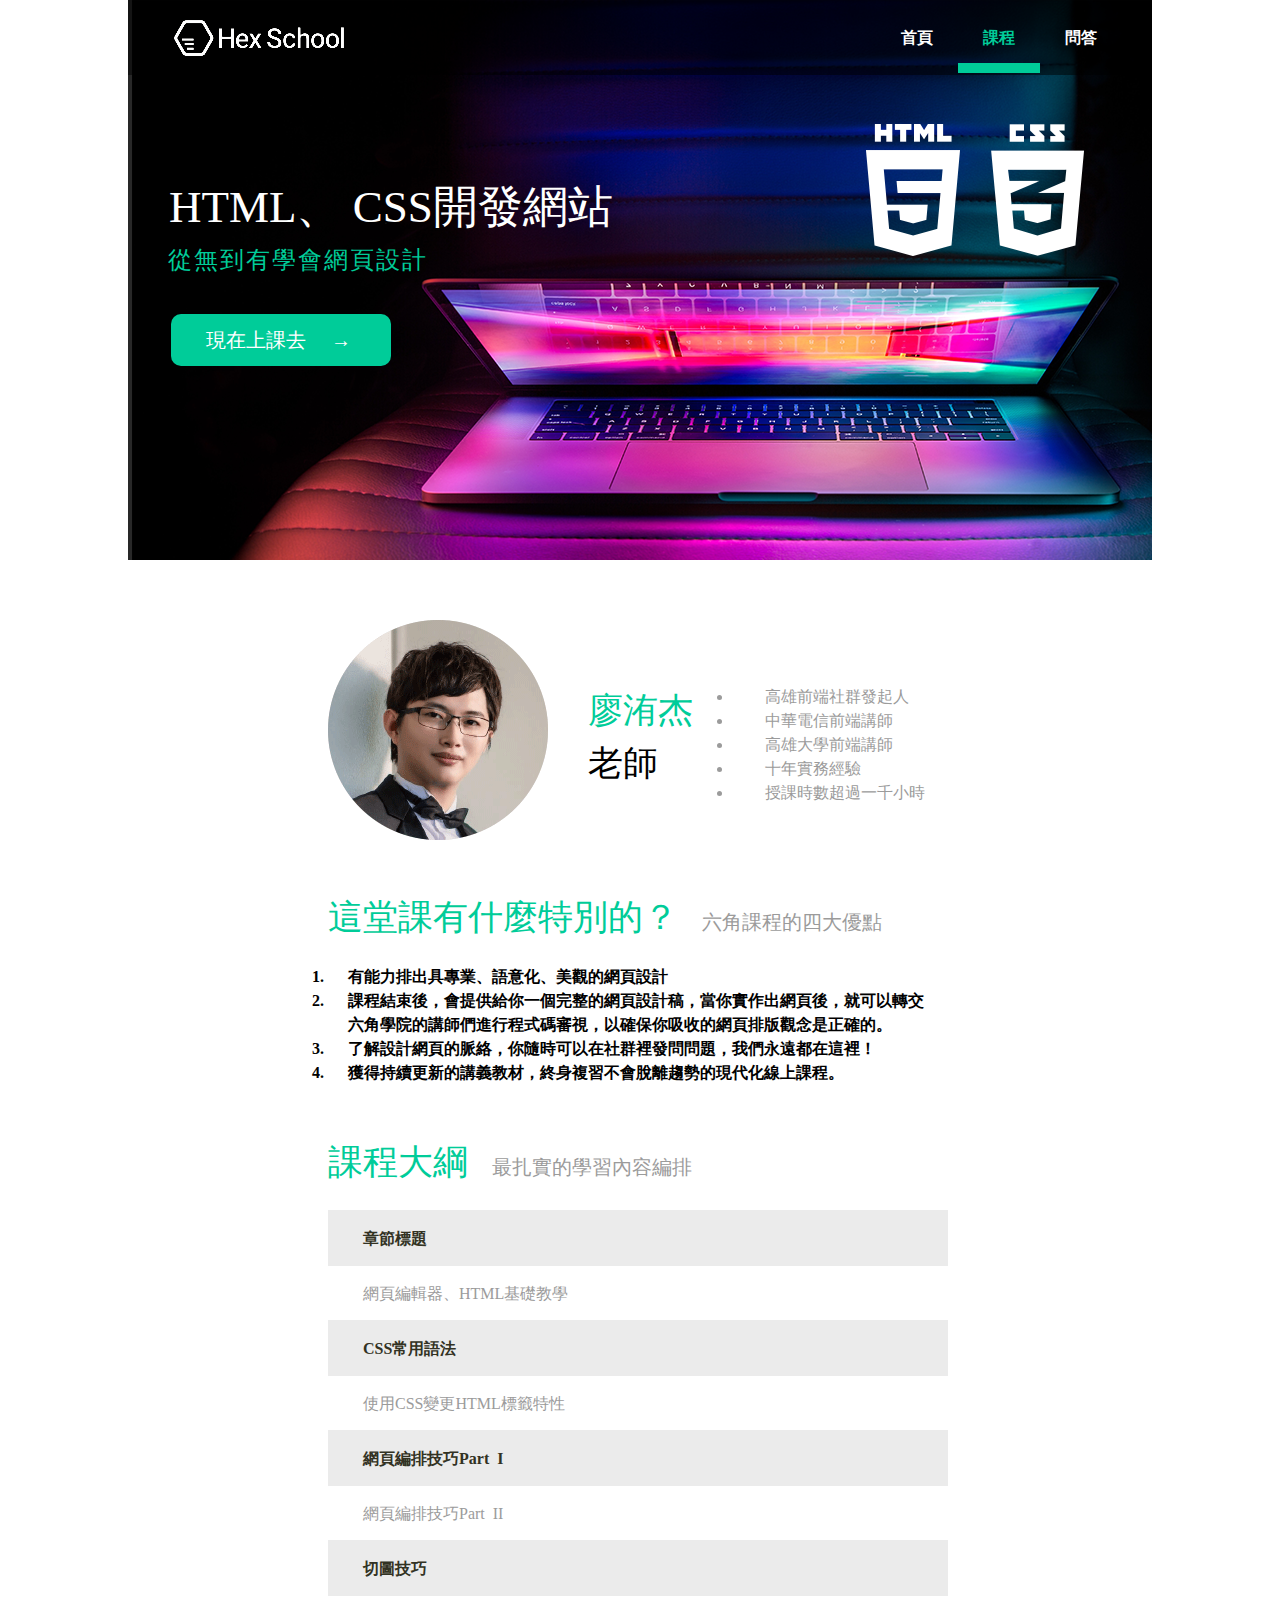
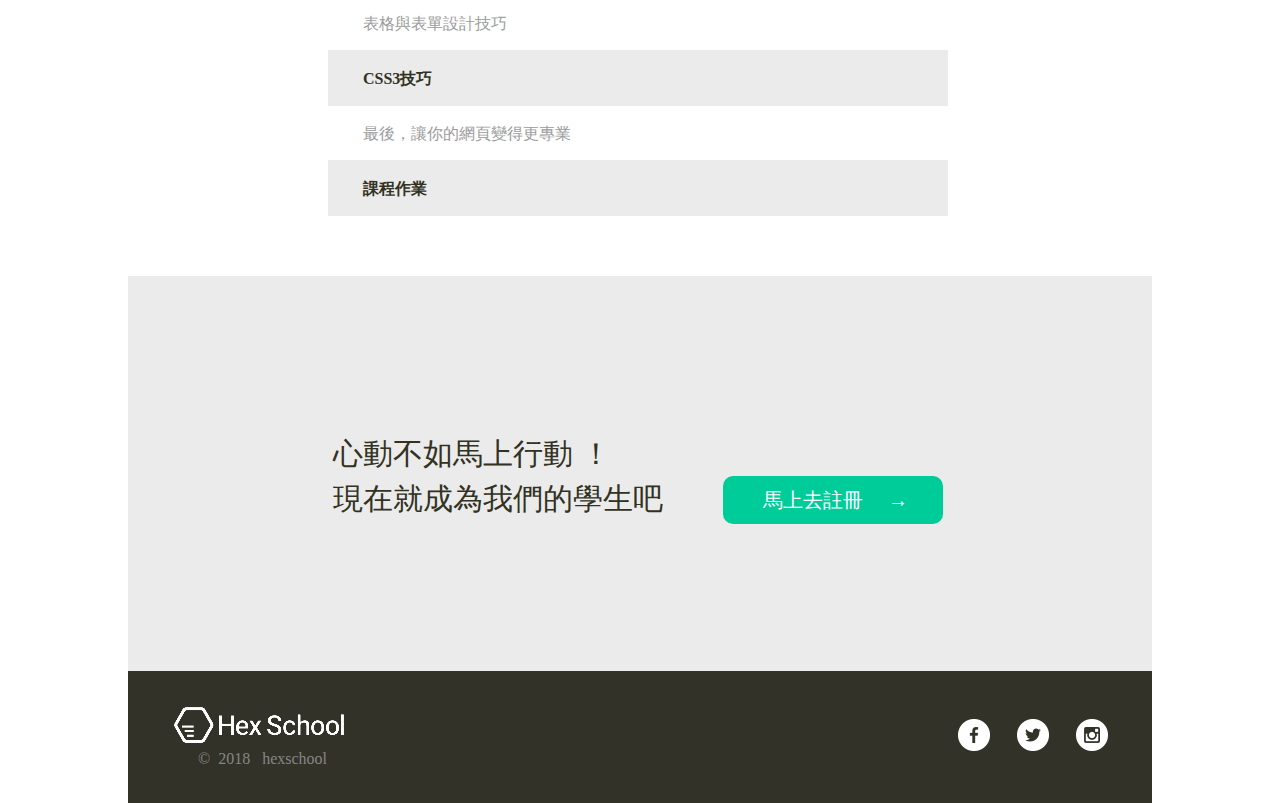
==== course.html @ 35beb8f0 "first commit" ====
<!DOCTYPE html>
<html lang="en">
<head>
  <meta charset="UTF-8">
  <meta name="viewport" content="width=device-width, initial-scale=1.0">
  <title>Document</title>
  <link rel="stylesheet" href="css/all.css">
  <link rel="stylesheet" href="css/course.css">
</head>
<body>
  <div class="wrap">
    <div class="header">
      <div class="list">
          <a href="#" class="logo">logo</a>
        <ul>
          <li><a href="index.html">首頁</a></li>
          <li><a href="course.html" class="mark">課程</a></li>
          <li><a href="qa.html">問答</a></li>
        </ul>
      </div>
      <h1>HTML、&nbsp;CSS開發網站</h1>
      <p>從無到有學會網頁設計</p>
      <a href="#" class="link">現在上課去&emsp; &rarr;</a>
      <img src="img/html.png" alt="" class="html">
      <img src="img/CSS.png" alt="" class="css">
    </div>
    <div class="content">
      <div class="teacher">
        <img src="img/teacher.png" alt="">
        <h2>
          廖洧杰
          <br>
          <span>老師</span>
        </h2>
        <ul>
          <li>高雄前端社群發起人</li>
          <li>中華電信前端講師</li>
          <li>高雄大學前端講師</li>
          <li>十年實務經驗</li>
          <li>授課時數超過一千小時</li>
        </ul>
      </div>
      <div class="pros">
        <h2>
          這堂課有什麼特別的？
        </h2>
        <p>
          六角課程的四大優點
        </p>
        <ol>
          <li>有能力排出具專業、語意化、美觀的網頁設計</li>
          <li>課程結束後，會提供給你一個完整的網頁設計稿，當你實作出網頁後，就可以轉交六角學院的講師們進行程式碼審視，以確保你吸收的網頁排版觀念是正確的。</li>
          <li>了解設計網頁的脈絡，你隨時可以在社群裡發問問題，我們永遠都在這裡！</li>
          <li>獲得持續更新的講義教材，終身複習不會脫離趨勢的現代化線上課程。</li>
        </ol>
      </div>
      <div class="outline">
        <h2>課程大綱</h2>
        <p>最扎實的學習內容編排</p>
        <table>
          <tr><td class="dark">章節標題</td></tr>
          <tr><td>網頁編輯器、HTML基礎教學</td></tr>
          <tr><td class="dark">CSS常用語法</td></tr>
          <tr><td>使用CSS變更HTML標籤特性</td></tr>
          <tr><td class="dark">網頁編排技巧Part&nbsp; I</td></tr>
          <tr><td>網頁編排技巧Part&nbsp; II</td></tr>
          <tr><td class="dark">切圖技巧</td></tr>
          <tr><td>表格與表單設計技巧</td></tr>
          <tr><td class="dark">CSS3技巧</td></tr>
          <tr><td>最後，讓你的網頁變得更專業</td></tr>
          <tr><td class="dark">課程作業</td></tr>
        </table>
      </div>
      <div class="register">
        <h2>
          心動不如馬上行動&nbsp;！
          <br>
          現在就成為我們的學生吧
        </h2>
        <a href="#">馬上去註冊&emsp; &rarr;</a>
      </div>
    </div>
    <div class="footer">
      <div>
        <img src="img/logo.png" alt="">
        <p>©&ensp;2018&ensp; hexschool</p>
      </div>
      <div>
        <a href="#" class="fb">fb</a>
        <a href="#" class="tw">tw</a>
        <a href="#" class="ig">ig</a>
      </div>
    </div>
  </div>
</body>
</html>
---- css/all.css ----
/* http://meyerweb.com/eric/tools/css/reset/ 
   v2.0 | 20110126
   License: none (public domain)
*/

html, body, div, span, applet, object, iframe,
h1, h2, h3, h4, h5, h6, p, blockquote, pre,
a, abbr, acronym, address, big, cite, code,
del, dfn, em, img, ins, kbd, q, s, samp,
small, strike, strong, sub, sup, tt, var,
b, u, i, center,
dl, dt, dd, ol, ul, li,
fieldset, form, label, legend,
table, caption, tbody, tfoot, thead, tr, th, td,
article, aside, canvas, details, embed, 
figure, figcaption, footer, header, hgroup, 
menu, nav, output, ruby, section, summary,
time, mark, audio, video {
	margin: 0;
	padding: 0;
	border: 0;
	font-size: 100%;
	font: inherit;
	vertical-align: baseline;
}
/* HTML5 display-role reset for older browsers */
article, aside, details, figcaption, figure, 
footer, header, hgroup, menu, nav, section {
	display: block;
}
body {
	line-height: 1;
}
ol, ul {
	list-style: none;
}
blockquote, q {
	quotes: none;
}
blockquote:before, blockquote:after,
q:before, q:after {
	content: '';
	content: none;
}
table {
	border-collapse: collapse;
	border-spacing: 0;
}

.wrap{
  width: 1024px;
	margin: 0 auto;
	font-family: "微軟正黑體";
}
.list{
	background: rgba(0,0,0,0.5);
	height: 75px;
	display: flex;
	justify-content: space-between;
	align-items: center;
	padding-left: 40px;
	padding-right: 30px;
}

.logo{
	background-image: url(../img/logo.png);
	width: 182px;
	height: 36px;
	display: block;
	text-indent:101%;
  overflow: hidden;
  white-space:nowrap
}
.list ul{
	display: flex;
}
.list li a{
	text-decoration: none;
	color: #fff;
	padding: 30px 25px;
	font-weight: bold;
}
.list li a:hover{
	color: #00cc99;
	border-bottom:10px solid #00cc99;
	padding-bottom: 17px;
}
.list .mark{
  color: #00cc99;
  padding-bottom: 17px;
  border-bottom:10px solid #00cc99;
}
.footer{
  height: 132px;
	background: #323228;
	display: flex;
	justify-content: space-between;
	align-items: center;
	padding-left: 30px;
	padding-right: 32px;
}
.footer img ,.footer a{
	margin: 0 10px;
}
.footer p{
	padding-top: 5px;
	padding-left: 40px;
	color: #868684;
}
.footer a{
	width: 35px;
	height: 35px;
	display: inline-block;
	text-indent: 101%;
	overflow: hidden;
	white-space: nowrap;
}
.fb{
	background-image: url(../img/fb.png)
}
.tw{
	background-image: url(../img/tw.png);
}
.ig{
	background-image: url(../img/ig.png);
}
---- css/course.css ----
.header{
  background-image: url(../img/bg_course.png);
  width: 1024px;
  height: 560px;
  position: relative;
}
h1{
  font-size: 45px;
  color: #fff;
  padding:110px 0 0 41px ;
}
.header p{
  font-size: 24px;
  color:#00cc99;
  padding:18px 0 58px 40px;
  letter-spacing:2px;
}
.link{
  text-decoration: none;
  font-size: 20px;
  color: #fff;
  background: #00cc99;
  padding: 15px 40px 15px 35px;
  margin-left: 43px;
  border-radius: 10px;
}
.html{
  position: absolute;
  top:115px;
  right: 185px;
}
.css{
  position: absolute;
  top: 115px;
  right: 60px;
}
.teacher{
  display: flex;
  padding: 60px 220px 60px 200px;
}
.teacher h2{
  font-size: 35px;
  line-height: 1.5;
  color: #00cc99;
  padding: 65px 40px 0 40px;
}
.teacher span{
  color: #000;
}
.teacher ul{ 
  padding-top:65px;
  list-style-type: disc;
}
.teacher li{
  color: #9b9b9b;
  padding-left:32px ;
  line-height: 1.5;
}
.pros{
  padding:0 215px 60px 200px;
}
.pros h2{
  color: #00cc99;
  font-size: 35px;
  display: inline-block;
  padding-right: 20px;
  padding-bottom: 30px;
}
.pros p{
  display: inline-block;
  font-size: 20px;
  color: #9b9b9b;
}
.pros ol{
  list-style-type: decimal;
  line-height: 1.5;
  font-weight: bold;
}
.pros li{
  padding-left: 20px;
}
.outline{
  padding:0 0 60px 200px;
}
.outline h2{
  color: #00cc99;
  font-size: 35px;
  display: inline-block;
  padding-right: 20px;
  padding-bottom: 30px;
}
.outline p{
  display: inline-block;
  font-size: 20px;
  color: #9b9b9b;
}
table{
  width: 620px;
}
td{
  padding: 20px 0 18px 35px;
  border-top: #ebebeb solid 1px;
  border-bottom: #ebebeb solid 1px;
  color: #9b9b9b;
}
.dark{
  background: #ebebeb;
  color: #323223;
  font-weight: bold;
}
.register{
  background: #ebebeb;
  display: flex;
  align-items: flex-start;
}
.register h2{
  color: #323223;
  font-size: 30px;
  line-height: 1.5;
  margin: 155px 60px 150px 205px;
}
.register a{
  text-decoration: none;
  color: #fff;
  font-size: 20px;
  background: #00cc99;
  display:block;
  padding: 14px 35px 14px 40px;
  margin-top: 200px;
  border-radius: 10px;
}
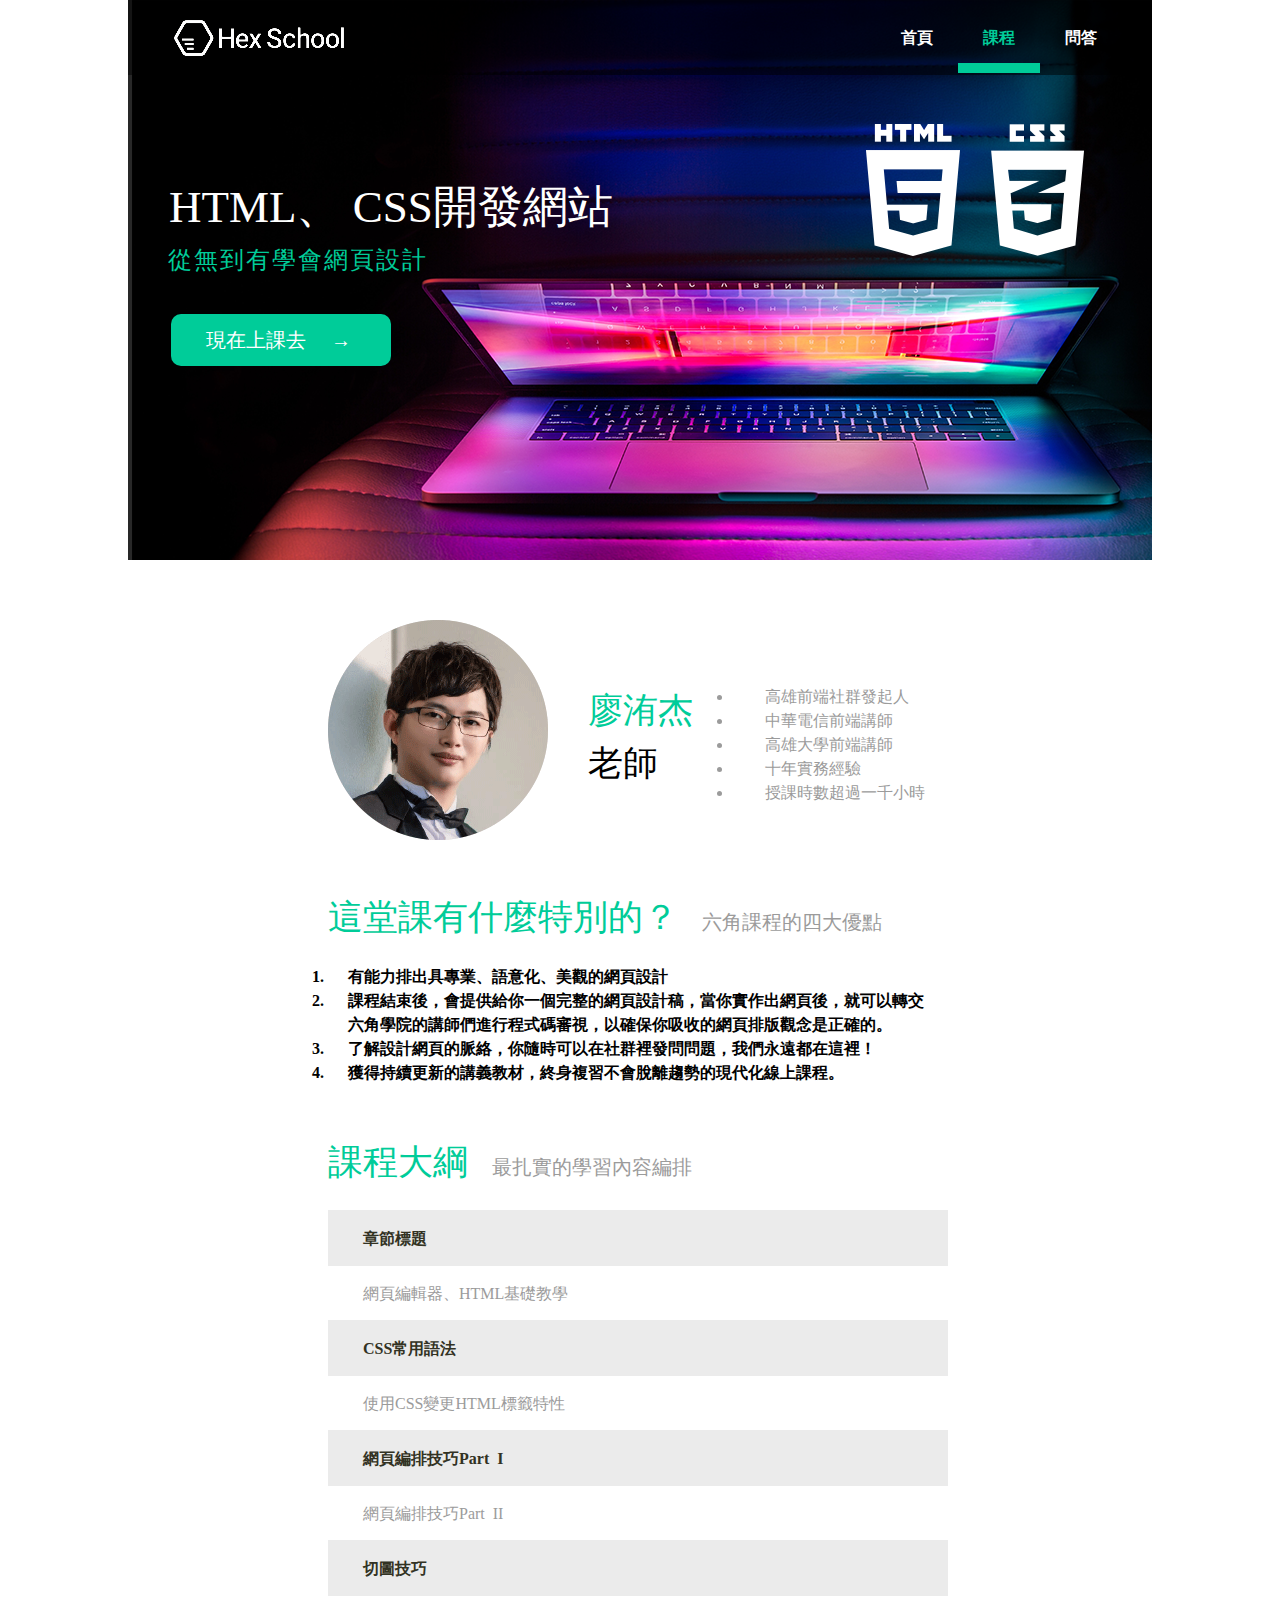
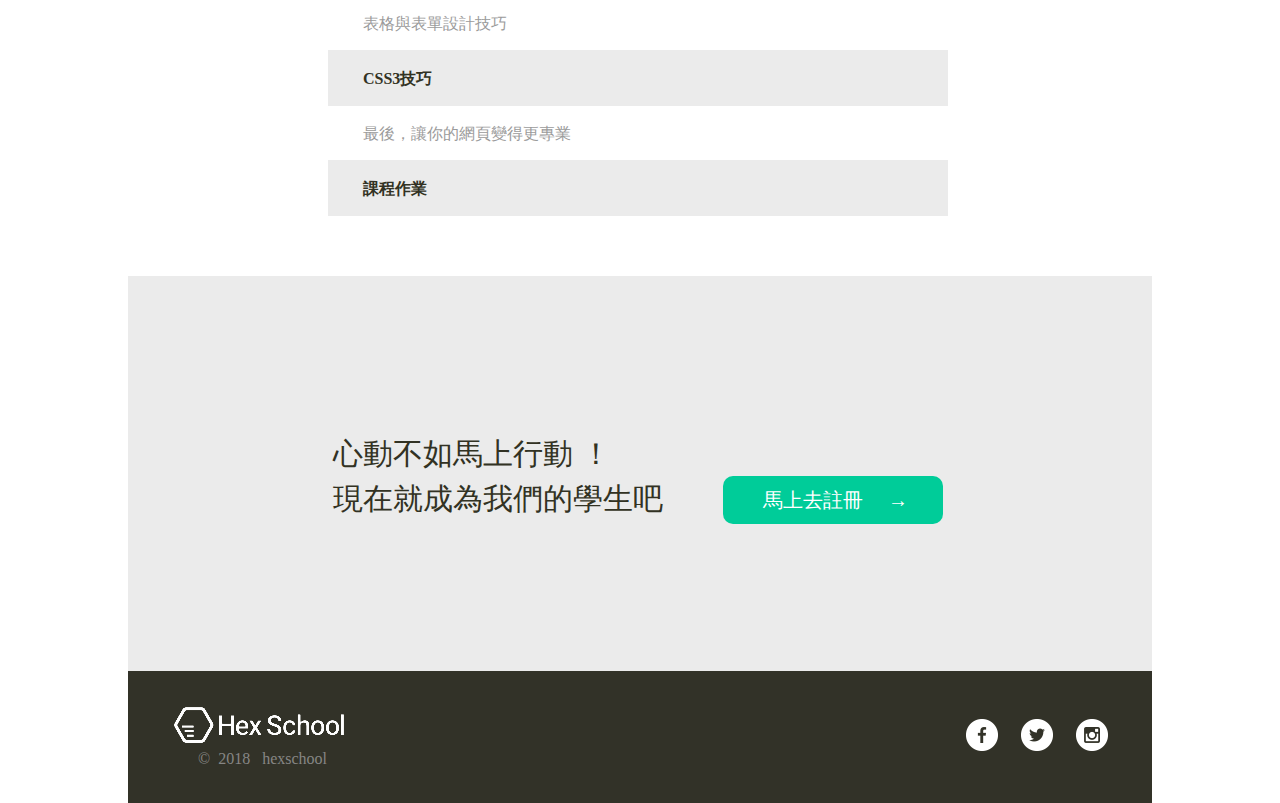
==== commit 5b897835: "作業修改" ====
--- a/course.html
+++ b/course.html
@@ -5,92 +5,93 @@
   <meta name="viewport" content="width=device-width, initial-scale=1.0">
   <title>Document</title>
   <link rel="stylesheet" href="css/all.css">
-  <link rel="stylesheet" href="css/course.css">
 </head>
 <body>
-  <div class="wrap">
-    <div class="header">
-      <div class="list">
-          <a href="#" class="logo">logo</a>
+  <div class="course">
+    <div class="wrap">
+      <div class="header">
+        <div class="list">
+            <a href="#" class="logo">logo</a>
+          <ul>
+            <li><a href="index.html">首頁</a></li>
+            <li><a href="course.html" class="mark">課程</a></li>
+            <li><a href="qa.html">問答</a></li>
+          </ul>
+        </div>
+        <h1>HTML、&nbsp;CSS開發網站</h1>
+        <p>從無到有學會網頁設計</p>
+        <a href="#" class="link">現在上課去&emsp; &rarr;</a>
+        <img src="img/html.png" alt="" class="html">
+        <img src="img/CSS.png" alt="" class="css">
+      </div>
+      <div class="content">
+        <div class="teacher">
+          <img src="img/teacher.png" alt="">
+          <h2>
+            廖洧杰
+            <br>
+            <span>老師</span>
+          </h2>
+          <ul>
+            <li>高雄前端社群發起人</li>
+            <li>中華電信前端講師</li>
+            <li>高雄大學前端講師</li>
+            <li>十年實務經驗</li>
+            <li>授課時數超過一千小時</li>
+          </ul>
+        </div>
+        <div class="pros">
+          <h2>
+            這堂課有什麼特別的？
+          </h2>
+          <p>
+            六角課程的四大優點
+          </p>
+          <ol>
+            <li>有能力排出具專業、語意化、美觀的網頁設計</li>
+            <li>課程結束後，會提供給你一個完整的網頁設計稿，當你實作出網頁後，就可以轉交六角學院的講師們進行程式碼審視，以確保你吸收的網頁排版觀念是正確的。</li>
+            <li>了解設計網頁的脈絡，你隨時可以在社群裡發問問題，我們永遠都在這裡！</li>
+            <li>獲得持續更新的講義教材，終身複習不會脫離趨勢的現代化線上課程。</li>
+          </ol>
+        </div>
+        <div class="outline">
+          <h2>課程大綱</h2>
+          <p>最扎實的學習內容編排</p>
+          <table>
+            <tr><td class="dark">章節標題</td></tr>
+            <tr><td>網頁編輯器、HTML基礎教學</td></tr>
+            <tr><td class="dark">CSS常用語法</td></tr>
+            <tr><td>使用CSS變更HTML標籤特性</td></tr>
+            <tr><td class="dark">網頁編排技巧Part&nbsp; I</td></tr>
+            <tr><td>網頁編排技巧Part&nbsp; II</td></tr>
+            <tr><td class="dark">切圖技巧</td></tr>
+            <tr><td>表格與表單設計技巧</td></tr>
+            <tr><td class="dark">CSS3技巧</td></tr>
+            <tr><td>最後，讓你的網頁變得更專業</td></tr>
+            <tr><td class="dark">課程作業</td></tr>
+          </table>
+        </div>
+        <div class="register">
+          <h2>
+            心動不如馬上行動&nbsp;！
+            <br>
+            現在就成為我們的學生吧
+          </h2>
+          <a href="#">馬上去註冊&emsp; &rarr;</a>
+        </div>
+      </div>
+      <div class="footer">
+        <div>
+          <img src="img/logo.png" alt="">
+          <p>©&ensp;2018&ensp; hexschool</p>
+        </div>
         <ul>
-          <li><a href="index.html">首頁</a></li>
-          <li><a href="course.html" class="mark">課程</a></li>
-          <li><a href="qa.html">問答</a></li>
+          <li><a href="#" class="fb">fb</a></li>
+          <li><a href="#" class="tw">tw</a></li>
+          <li><a href="#" class="ig">ig</a></li>
         </ul>
       </div>
-      <h1>HTML、&nbsp;CSS開發網站</h1>
-      <p>從無到有學會網頁設計</p>
-      <a href="#" class="link">現在上課去&emsp; &rarr;</a>
-      <img src="img/html.png" alt="" class="html">
-      <img src="img/CSS.png" alt="" class="css">
     </div>
-    <div class="content">
-      <div class="teacher">
-        <img src="img/teacher.png" alt="">
-        <h2>
-          廖洧杰
-          <br>
-          <span>老師</span>
-        </h2>
-        <ul>
-          <li>高雄前端社群發起人</li>
-          <li>中華電信前端講師</li>
-          <li>高雄大學前端講師</li>
-          <li>十年實務經驗</li>
-          <li>授課時數超過一千小時</li>
-        </ul>
-      </div>
-      <div class="pros">
-        <h2>
-          這堂課有什麼特別的？
-        </h2>
-        <p>
-          六角課程的四大優點
-        </p>
-        <ol>
-          <li>有能力排出具專業、語意化、美觀的網頁設計</li>
-          <li>課程結束後，會提供給你一個完整的網頁設計稿，當你實作出網頁後，就可以轉交六角學院的講師們進行程式碼審視，以確保你吸收的網頁排版觀念是正確的。</li>
-          <li>了解設計網頁的脈絡，你隨時可以在社群裡發問問題，我們永遠都在這裡！</li>
-          <li>獲得持續更新的講義教材，終身複習不會脫離趨勢的現代化線上課程。</li>
-        </ol>
-      </div>
-      <div class="outline">
-        <h2>課程大綱</h2>
-        <p>最扎實的學習內容編排</p>
-        <table>
-          <tr><td class="dark">章節標題</td></tr>
-          <tr><td>網頁編輯器、HTML基礎教學</td></tr>
-          <tr><td class="dark">CSS常用語法</td></tr>
-          <tr><td>使用CSS變更HTML標籤特性</td></tr>
-          <tr><td class="dark">網頁編排技巧Part&nbsp; I</td></tr>
-          <tr><td>網頁編排技巧Part&nbsp; II</td></tr>
-          <tr><td class="dark">切圖技巧</td></tr>
-          <tr><td>表格與表單設計技巧</td></tr>
-          <tr><td class="dark">CSS3技巧</td></tr>
-          <tr><td>最後，讓你的網頁變得更專業</td></tr>
-          <tr><td class="dark">課程作業</td></tr>
-        </table>
-      </div>
-      <div class="register">
-        <h2>
-          心動不如馬上行動&nbsp;！
-          <br>
-          現在就成為我們的學生吧
-        </h2>
-        <a href="#">馬上去註冊&emsp; &rarr;</a>
-      </div>
-    </div>
-    <div class="footer">
-      <div>
-        <img src="img/logo.png" alt="">
-        <p>©&ensp;2018&ensp; hexschool</p>
-      </div>
-      <div>
-        <a href="#" class="fb">fb</a>
-        <a href="#" class="tw">tw</a>
-        <a href="#" class="ig">ig</a>
-      </div>
-    </div>
-  </div>
+  </div>  
 </body>
 </html>--- a/css/all.css
+++ b/css/all.css
@@ -47,11 +47,13 @@
 	border-spacing: 0;
 }
 
+/* 共同 */
 .wrap{
   width: 1024px;
 	margin: 0 auto;
 	font-family: "微軟正黑體";
 }
+/* 共用header */
 .list{
 	background: rgba(0,0,0,0.5);
 	height: 75px;
@@ -79,6 +81,7 @@
 	color: #fff;
 	padding: 30px 25px;
 	font-weight: bold;
+	display: block;
 }
 .list li a:hover{
 	color: #00cc99;
@@ -90,6 +93,7 @@
   padding-bottom: 17px;
   border-bottom:10px solid #00cc99;
 }
+/* 共用footer */
 .footer{
   height: 132px;
 	background: #323228;
@@ -99,6 +103,9 @@
 	padding-left: 30px;
 	padding-right: 32px;
 }
+.footer ul{
+	display: flex;
+}
 .footer img ,.footer a{
 	margin: 0 10px;
 }
@@ -124,3 +131,454 @@
 .ig{
 	background-image: url(../img/ig.png);
 }
+
+/* index css */
+
+	/* index header */
+
+.index .header{
+  background-image: url(../img/bg_index.png);
+  height: 560px;
+}
+
+.index .header h1,.index .link{
+  margin-left: 40px;
+}
+.index .header h1{
+  font-size: 48px;
+  color:#00cc99;
+  line-height: 1.5;
+  padding-top: 110px;
+  padding-bottom: 60px;
+}
+.index .header span{
+  color:#fff;
+}
+.index .link{
+  width: 220px;
+  display: block;
+  background: #00cc99;
+  color: #fff;
+  font-size: 20px;
+  text-decoration: none;
+  text-align: center;
+  border-radius: 10px;
+  padding-top: 17px;
+  padding-bottom: 17px;
+}
+
+/* index content */
+
+.index .course,.index .comparison{
+  padding: 0 43px; 
+}
+.index .title{
+  display: flex;
+  justify-content: space-between;
+  padding: 60px 0 30px 0;
+}
+.index h2{
+  font-size:34px;
+  color:#00cc99;
+  display:inline-block;
+  padding-right: 15px;
+}
+.index .title p,.index .comparison p{
+  font-size:20px ;
+  color: #9b9b9b;
+  display:inline-block;
+}
+.index .title a{
+  text-decoration: none;
+  color: #00cc99;
+  padding: 5px;
+  border: 3px solid #00cc99;
+  border-radius: 10px;
+}
+.index .title a:hover{
+  background: #00cc99;
+  color: #fff;
+}
+.index .course-item{
+  display: flex;
+  justify-content: space-between;
+}
+.index .course-option{
+  width: 300px;
+  box-shadow:0 2px 10px #d9d9d9 ;
+  text-align: center;
+}
+.index .course-option img{
+  padding: 26px 0 18px 0;
+}
+.index .course-option h3{
+  font-weight: bold;
+  font-size: 20px;
+}
+.index .course-option p{
+  text-align: start;
+  line-height: 1.5;
+  padding:16px 20px 27px 20px;
+  color: #9b9b9b;
+}
+.index .comparison{
+  padding-top: 60px;
+}
+.index table{
+  margin:30px 0 60px 0;
+  width: 938px;
+  text-align: center;
+}
+.index th,.index td{
+  padding: 17px 0;
+  border-top:1px solid #ebebeb;
+  border-bottom:1px solid #ebebeb;
+}
+.index th{
+  background: #ebebeb;
+}
+.index .better{
+  color: #00cc99;
+}
+.index .data{
+  display: flex;
+  justify-content: space-between;
+  background: #ebebeb;
+  padding: 140px 45px 62px 45px;
+}
+.index .data h2{
+  font-size: 29px;
+  color: #000;
+  line-height: 1.5;
+  padding: 17px 0 92px 0;
+}
+
+input:-webkit-autofill,
+textarea:-webkit-autofill,
+select:-webkit-autofill {
+    background-color: transparent!important;
+    background-image: none !important;
+    -webkit-box-shadow: 0 0 0 1000px white inset !important;
+}
+.index .text,.index .submit{
+  outline: none;
+	border: none;
+	display: block;
+}
+.index .text{
+  width: 460px;
+  height: 55px;
+  border-radius: 10px;
+  font-size: 20px;
+  margin-bottom: 20px;
+}
+.index .submit{
+  color: #fff;
+  background: #00cc99;
+  font-size: 20px;
+  font-weight: bold;
+  border-radius: 10px;
+  float: right;
+}
+.index .submit:hover{
+	cursor: pointer;
+}
+.index .clearfix{
+	content: "";
+	display: table;
+	clear: both;
+}
+
+/* course css */
+
+	/* course header */
+	
+	.course .header{
+		background-image: url(../img/bg_course.png);
+		width: 1024px;
+		height: 560px;
+		position: relative;
+	}
+	.course h1{
+		font-size: 45px;
+		color: #fff;
+		padding:110px 0 0 41px ;
+	}
+	.course .header p{
+		font-size: 24px;
+		color:#00cc99;
+		padding:18px 0 58px 40px;
+		letter-spacing:2px;
+	}
+	.course .link{
+		text-decoration: none;
+		font-size: 20px;
+		color: #fff;
+		background: #00cc99;
+		padding: 15px 40px 15px 35px;
+		margin-left: 43px;
+		border-radius: 10px;
+	}
+	.course .html{
+		position: absolute;
+		top:115px;
+		right: 185px;
+	}
+	.course .css{
+		position: absolute;
+		top: 115px;
+		right: 60px;
+	}
+	
+		/* course content */
+	
+	.course .teacher{
+		display: flex;
+		padding: 60px 220px 60px 200px;
+	}
+	.course .teacher h2{
+		font-size: 35px;
+		line-height: 1.5;
+		color: #00cc99;
+		padding: 65px 40px 0 40px;
+	}
+	.course .teacher span{
+		color: #000;
+	}
+	.course .teacher ul{ 
+		padding-top:65px;
+		list-style-type: disc;
+	}
+	.course .teacher li{
+		color: #9b9b9b;
+		padding-left:32px ;
+		line-height: 1.5;
+	}
+	.course .pros{
+		padding:0 215px 60px 200px;
+	}
+	.course .pros h2{
+		color: #00cc99;
+		font-size: 35px;
+		display: inline-block;
+		padding-right: 20px;
+		padding-bottom: 30px;
+	}
+	.course .pros p{
+		display: inline-block;
+		font-size: 20px;
+		color: #9b9b9b;
+	}
+	.course .pros ol{
+		list-style-type: decimal;
+		line-height: 1.5;
+		font-weight: bold;
+	}
+	.course .pros li{
+		padding-left: 20px;
+	}
+	.course .outline{
+		padding:0 0 60px 200px;
+	}
+	.course .outline h2{
+		color: #00cc99;
+		font-size: 35px;
+		display: inline-block;
+		padding-right: 20px;
+		padding-bottom: 30px;
+	}
+	.course .outline p{
+		display: inline-block;
+		font-size: 20px;
+		color: #9b9b9b;
+	}
+	.course table{
+		width: 620px;
+	}
+	.course td{
+		padding: 20px 0 18px 35px;
+		border-top: #ebebeb solid 1px;
+		border-bottom: #ebebeb solid 1px;
+		color: #9b9b9b;
+	}
+	.course .dark{
+		background: #ebebeb;
+		color: #323223;
+		font-weight: bold;
+	}
+	.course .register{
+		background: #ebebeb;
+		display: flex;
+		align-items: flex-start;
+	}
+	.course .register h2{
+		color: #323223;
+		font-size: 30px;
+		line-height: 1.5;
+		padding: 155px 60px 150px 205px;
+	}
+	.course .register a{
+		text-decoration: none;
+		color: #fff;
+		font-size: 20px;
+		background: #00cc99;
+		display:block;
+		padding: 14px 35px 14px 40px;
+		margin-top: 200px;
+		border-radius: 10px;
+	}
+	.course.register a:hover{
+		cursor: pointer;
+	}
+	
+	  /* qa header */
+
+.qa .header{
+  background-image: url(../img/bg_QA.png);
+  width: 1024px;
+  height: 560px;
+}
+.qa .header h1{
+  font-size: 45px;
+  color: #fff;
+  padding:110px 0 15px 0;
+  text-align: center;
+}
+.qa .header p{
+  font-size: 25px;
+  color: #00cc99;
+  text-align: center;
+  padding-bottom:52px ;
+}
+.qa .input-container{
+  text-align: center;
+}
+.qa .input-container input{
+  padding-right: 50px;
+  height: 52px;
+  width: 570px;
+  border-radius: 10px;
+  outline: none;
+  border: none;
+}
+.qa .input-container .icon{
+  position: relative;
+  display: inline-block;
+  left: -40px;
+  top: 10px;
+  background-image: url(../img/search.png);
+  width: 25px;
+  height: 25px;
+  background-position: center center;
+	background-size: cover;
+}
+.qa .input-container:hover{
+	cursor: pointer;
+}
+.qa .common,.qa .pay,.qa .refund{
+  padding-left:120px;
+  padding-right: 123px;
+}
+.qa .common{
+  padding-top: 60px;
+}
+.qa .pay,.qa .refund{
+  padding-top: 30px;
+}
+.qa .title h2{
+  font-size: 34px;
+  color: #00cc99;
+  display: inline-block;
+  margin-bottom: 3px;
+}
+.qa .title p{
+  font-size: 20px;
+  color:#9b9b9b ;
+  display: inline-block;
+  padding-left: 20px;
+  padding-top: 15px;
+}
+
+  /* qa content */
+
+.qa .content h3{
+  font-size: 20px;
+  font-weight: bold;
+  line-height: 1.5;
+  padding-top: 32px;
+}
+.qa .content p{
+  color: #9b9b9b;
+  line-height: 1.5;
+}
+
+.qa .content a{
+  color: #00cc99;
+  text-decoration: none;
+}
+.qa .refund ul{
+  list-style:none;
+  padding-bottom: 30px;
+}
+.qa .refund li{
+  color: #9b9b9b;
+  line-height: 1.5;
+  text-indent: 32px;
+}
+.qa .disc span{
+  padding-left: 32px;
+}
+.qa .disc::before{
+  content: ".";
+  font-size: 30px;
+  vertical-align:50%;
+  line-height:10px;
+}
+.qa .refund h4{
+  font-weight: bold;
+  line-height: 1.5;
+}
+.qa .data{
+  margin-top: 30px;
+  background:#ebebeb;
+  display: flex;
+  padding-top: 120px;
+  padding-left: 43px;
+}
+.qa .data h2{
+  font-size: 30px;
+  line-height: 2;
+  padding-top: 15px;
+  padding-right: 155px;
+}
+.qa .text,.qa .data textarea,.qa .submit{
+  outline: none;
+  border: none;
+	border-radius: 5px;
+	display: block;
+}
+.qa .text,.qa .data textarea{
+  width: 460px;
+  font-size: 20px;
+  margin-bottom:20px ;
+}
+.qa .text{
+  height: 56px;
+}
+.qa .data textarea{
+  height: 205px;
+}
+.qa .submit{
+  color: #fff;
+  background: #00cc99;
+  font-size: 20px;
+  padding: 15px 45px 15px 40px;
+  float: right;
+  margin-bottom:63px ;
+}
+.qa .submit:hover{
+	cursor: pointer;
+}
+.clearfix{
+	clear: both;
+}
